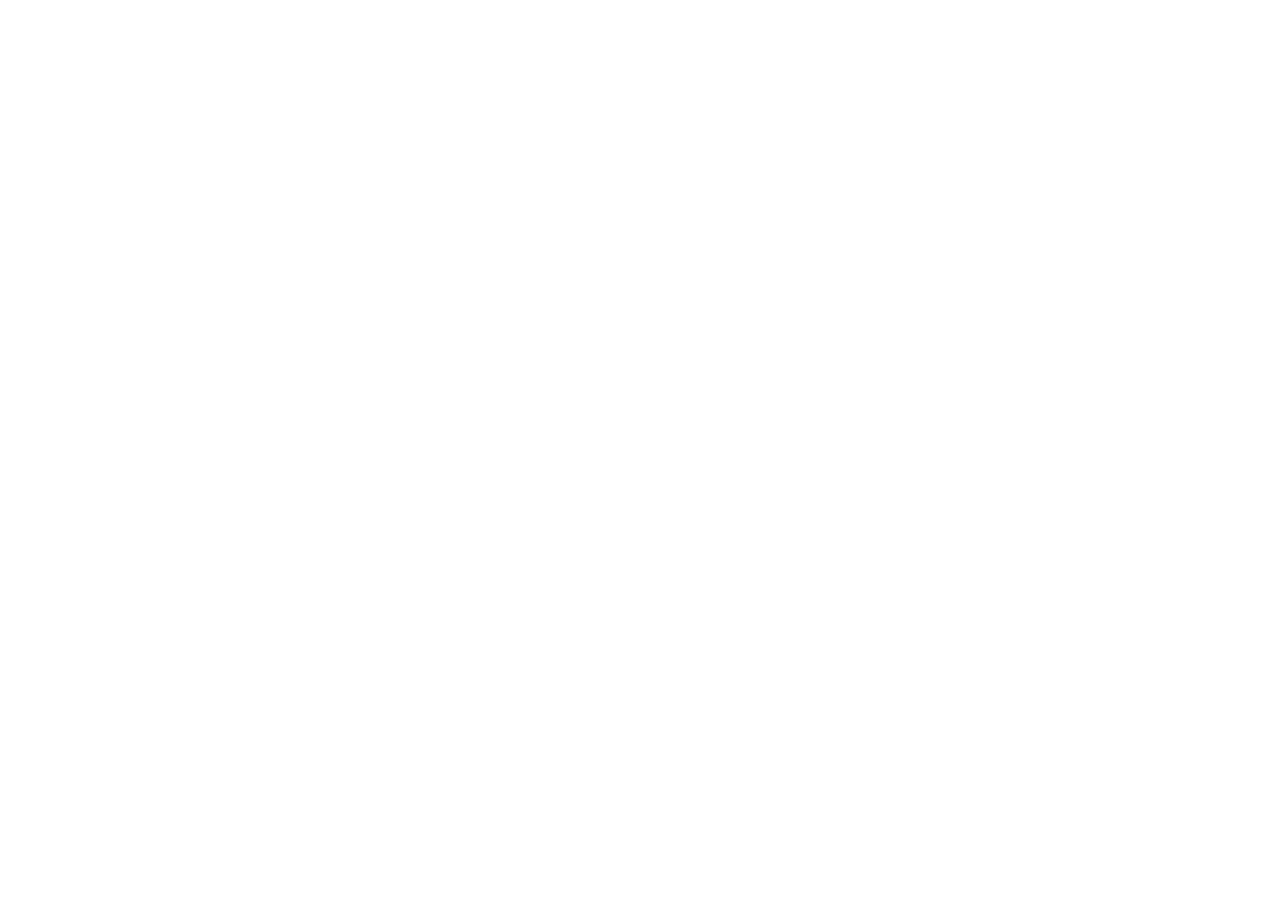
==== index.html @ 2b2ef709 "starting" ====
<!DOCTYPE html>
<html lang="en">

<head>
    <meta charset="UTF-8">
    <meta name="viewport" content="width=device-width, initial-scale=1.0">
    <link rel="stylesheet" href="./assets/css/styles.css">
    <title>Slide 1</title>
</head>

<body>

</body>

</html>
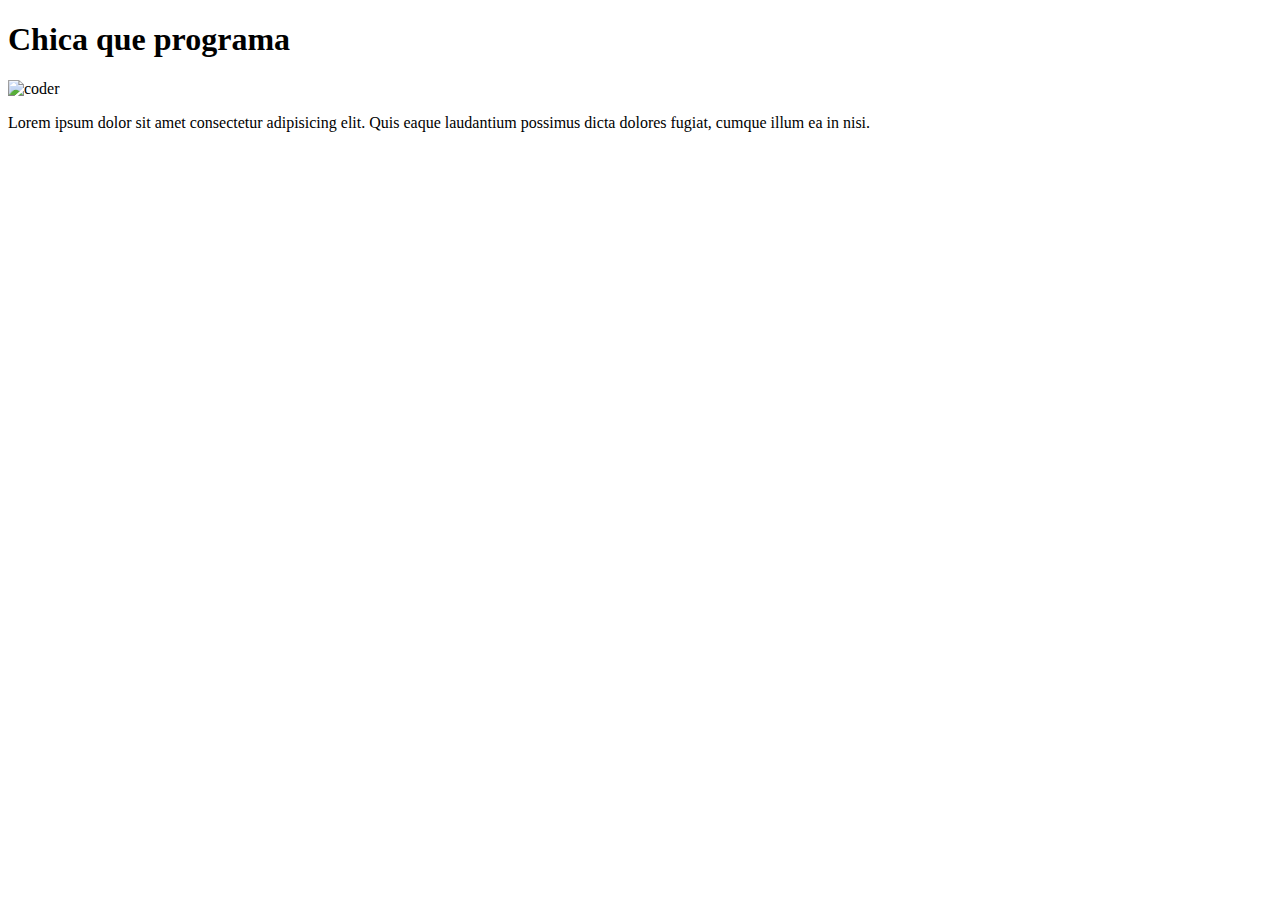
==== commit 17ec8376: "structure" ====
--- a/index.html
+++ b/index.html
@@ -9,7 +9,23 @@
 </head>
 
 <body>
+    <div class="page">
+        <div class="titulo">
+            <h1>Chica que programa</h1>
+        </div>
+        <div class="contenido elem-row">
+            <div class="imagen w60">
+                <img class="image" src="./assets/images/undraw_proud_coder_7ain.svg" alt="coder">
+            </div>
+            <div class="parrafo w30">
+                <p>Lorem ipsum dolor sit amet consectetur adipisicing elit. Quis eaque laudantium possimus dicta dolores
+                    fugiat, cumque illum ea in nisi.</p>
+            </div>
 
+        </div>
+
+
+    </div>
 </body>
 
 </html>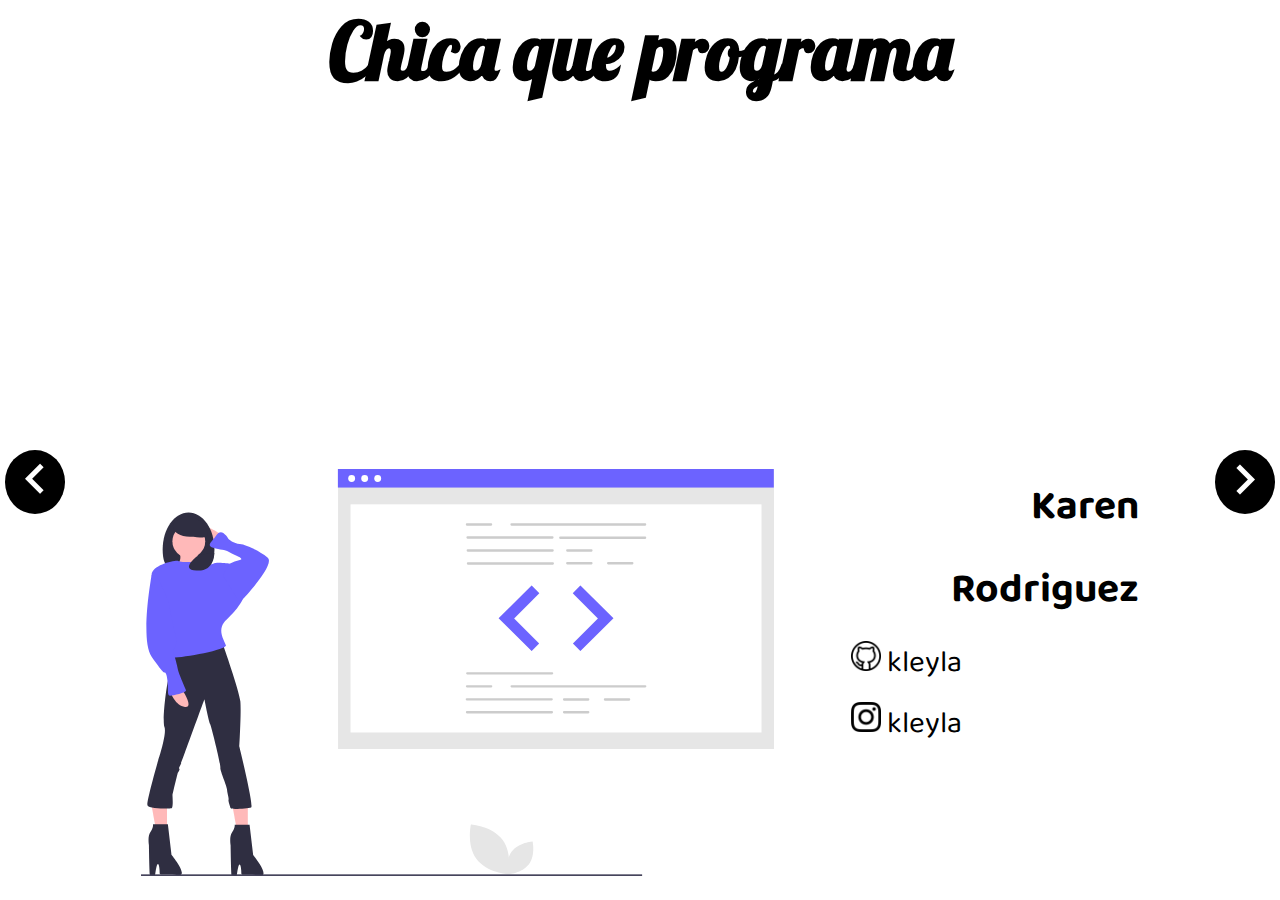
==== commit 814e4f83: "index changes" ====
--- a/index.html
+++ b/index.html
@@ -4,6 +4,7 @@
 <head>
     <meta charset="UTF-8">
     <meta name="viewport" content="width=device-width, initial-scale=1.0">
+    <link rel="stylesheet" href="https://fonts.googleapis.com/icon?family=Material+Icons">
     <link rel="stylesheet" href="./assets/css/styles.css">
     <title>Slide 1</title>
 </head>
@@ -13,18 +14,27 @@
         <div class="titulo">
             <h1>Chica que programa</h1>
         </div>
+        <a href="#" class="left">
+            <i class="material-icons">keyboard_arrow_left</i>
+        </a>
         <div class="contenido elem-row">
             <div class="imagen w60">
                 <img class="image" src="./assets/images/undraw_proud_coder_7ain.svg" alt="coder">
             </div>
             <div class="parrafo w30">
-                <p>Lorem ipsum dolor sit amet consectetur adipisicing elit. Quis eaque laudantium possimus dicta dolores
-                    fugiat, cumque illum ea in nisi.</p>
+                <div class="nombre">
+                    <h3>Karen Rodriguez</h3>
+                </div>
+                <div class="contactos">
+                    <a href="" class="icon-contactos"> <img src="./assets/icons/github.png" alt=""> kleyla</a>
+                    <a href="" class="icon-contactos"> <img src="./assets/icons/instagram.png" alt=""> kleyla</a>
+                </div>
             </div>
 
         </div>
-
-
+        <a href="./pages/two.html" class="right">
+            <i class="material-icons">keyboard_arrow_right</i>
+        </a>
     </div>
 </body>
 
--- a/assets/css/styles.css
+++ b/assets/css/styles.css
@@ -0,0 +1,103 @@
+@import url("https://fonts.googleapis.com/css?family=Baloo+Bhaina+2|Lobster&display=swap");
+
+* {
+  margin: 0;
+  padding: 0;
+}
+body {
+  /* background: #eee; */
+}
+.page {
+  width: 100vw;
+  height: 100vh;
+  position: relative;
+}
+.titulo {
+  font-family: "Lobster", cursive;
+  text-align: center;
+  font-size: 40px;
+}
+
+.left,
+.right {
+  position: absolute;
+  top: 50%;
+  background: #000;
+  width: 60px;
+  border-radius: 50%;
+  text-align: center;
+}
+.left {
+  left: 0;
+  margin-left: 5px;
+}
+.right {
+  right: 0;
+  margin-right: 5px;
+}
+.left i,
+.right i {
+  font-size: 60px;
+  color: #fff;
+}
+
+.contenido {
+  position: absolute;
+  bottom: 0;
+  width: 90%;
+  height: 100v;
+  margin-left: 5%;
+  margin-right: 5%;
+  margin-top: 20px;
+  margin-bottom: 20px;
+}
+.parrafo {
+  font-family: "Baloo Bhaina 2", cursive;
+}
+.imagen {
+  overflow: hidden;
+}
+.image {
+  width: 100%;
+  height: auto;
+  /* margin-bottom: 10px; */
+}
+
+/* perzonalizados */
+.elem-row {
+  display: flex;
+  flex-direction: row;
+  justify-content: space-evenly;
+  /* align-content: center; */
+}
+.w40 {
+  width: 35%;
+}
+.w30 {
+  width: 25%;
+}
+.w60 {
+  width: 55%;
+}
+.w70 {
+  width: 65%;
+}
+
+/* presentacion */
+.nombre {
+  text-align: end;
+  font-size: 35px;
+}
+.contactos {
+  display: flex;
+  flex-direction: column;
+  align-content: center;
+}
+.icon-contactos {
+  font-size: 30px;
+  color: #000;
+  text-decoration: none;
+}
+.icon-contactos img {
+  width: 30px;
+}
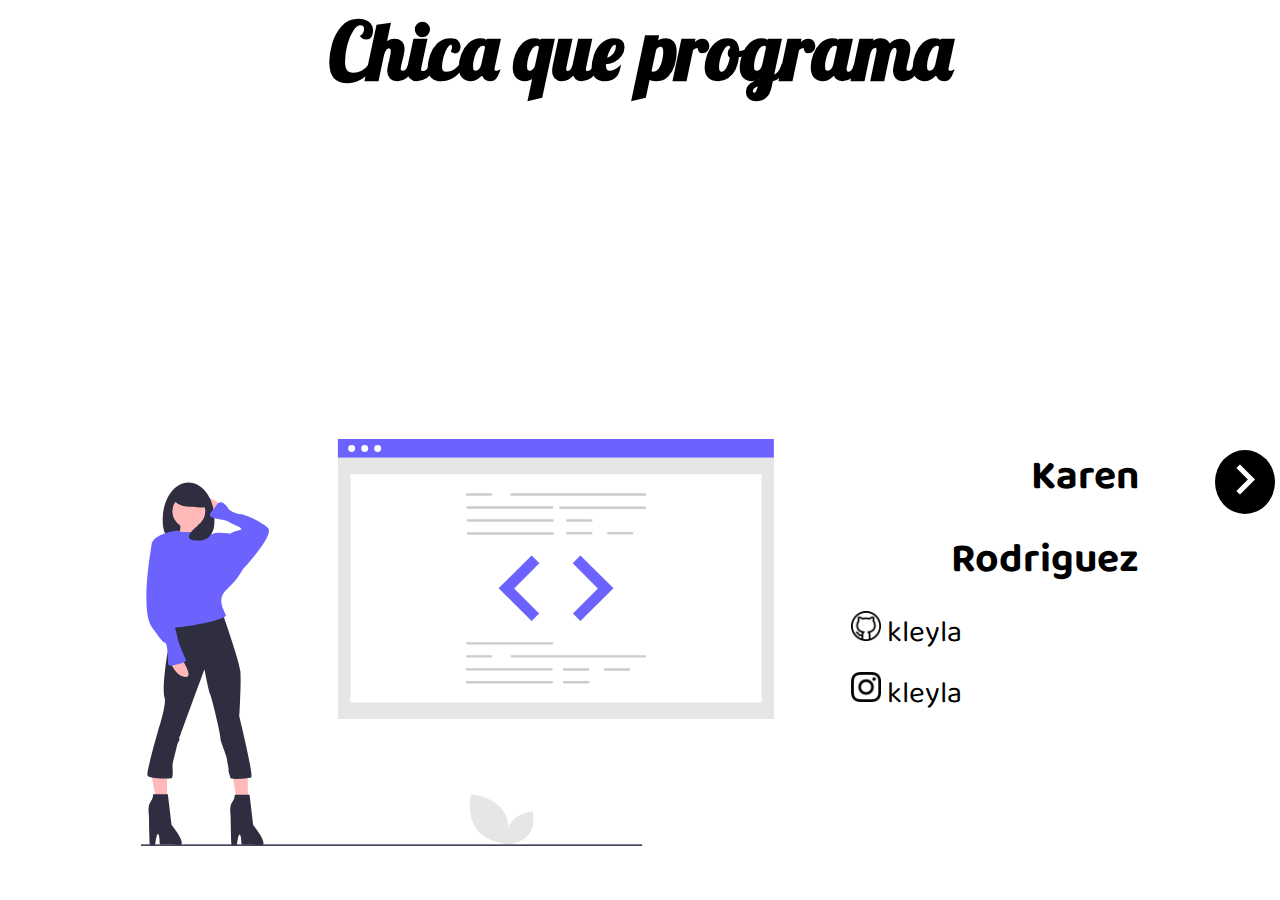
==== commit 59093b5d: "Responsive" ====
--- a/index.html
+++ b/index.html
@@ -14,9 +14,6 @@
         <div class="titulo">
             <h1>Chica que programa</h1>
         </div>
-        <a href="#" class="left">
-            <i class="material-icons">keyboard_arrow_left</i>
-        </a>
         <div class="contenido elem-row">
             <div class="imagen w60">
                 <img class="image" src="./assets/images/undraw_proud_coder_7ain.svg" alt="coder">
--- a/assets/css/styles.css
+++ b/assets/css/styles.css
@@ -17,7 +17,18 @@
   text-align: center;
   font-size: 40px;
 }
-
+.line {
+  margin-top: 5px;
+  margin-left: 20px;
+  margin-right: 20px;
+  border-bottom: 2px solid #000;
+}
+.subtitulo {
+  font-family: "Lobster", cursive;
+  font-size: 30px;
+  margin-left: 100px;
+  margin-top: 10px;
+}
 .left,
 .right {
   position: absolute;
@@ -43,9 +54,9 @@
 
 .contenido {
   position: absolute;
-  bottom: 0;
+  bottom: 30px;
   width: 90%;
-  height: 100v;
+  /* height: 1; */
   margin-left: 5%;
   margin-right: 5%;
   margin-top: 20px;
@@ -101,3 +112,37 @@
 .icon-contactos img {
   width: 30px;
 }
+@media screen and (max-width: 900px) {
+  .page {
+    height: 90vh;
+  }
+  .titulo {
+    font-size: 30px;
+  }
+  .subtitulo {
+    font-size: 20px;
+  }
+  .elem-row {
+    display: flex;
+    flex-direction: column;
+    justify-content: end;
+    align-items: center;
+    background: red;
+  }
+  .contenido {
+    position: relative;
+    bottom: 0;
+  }
+  .w40,
+  .w30,
+  .w60,
+  .w70 {
+    width: 100%;
+  }
+  .parrafo {
+    width: 70%;
+  }
+  .imagen {
+    width: 70%;
+  }
+}
